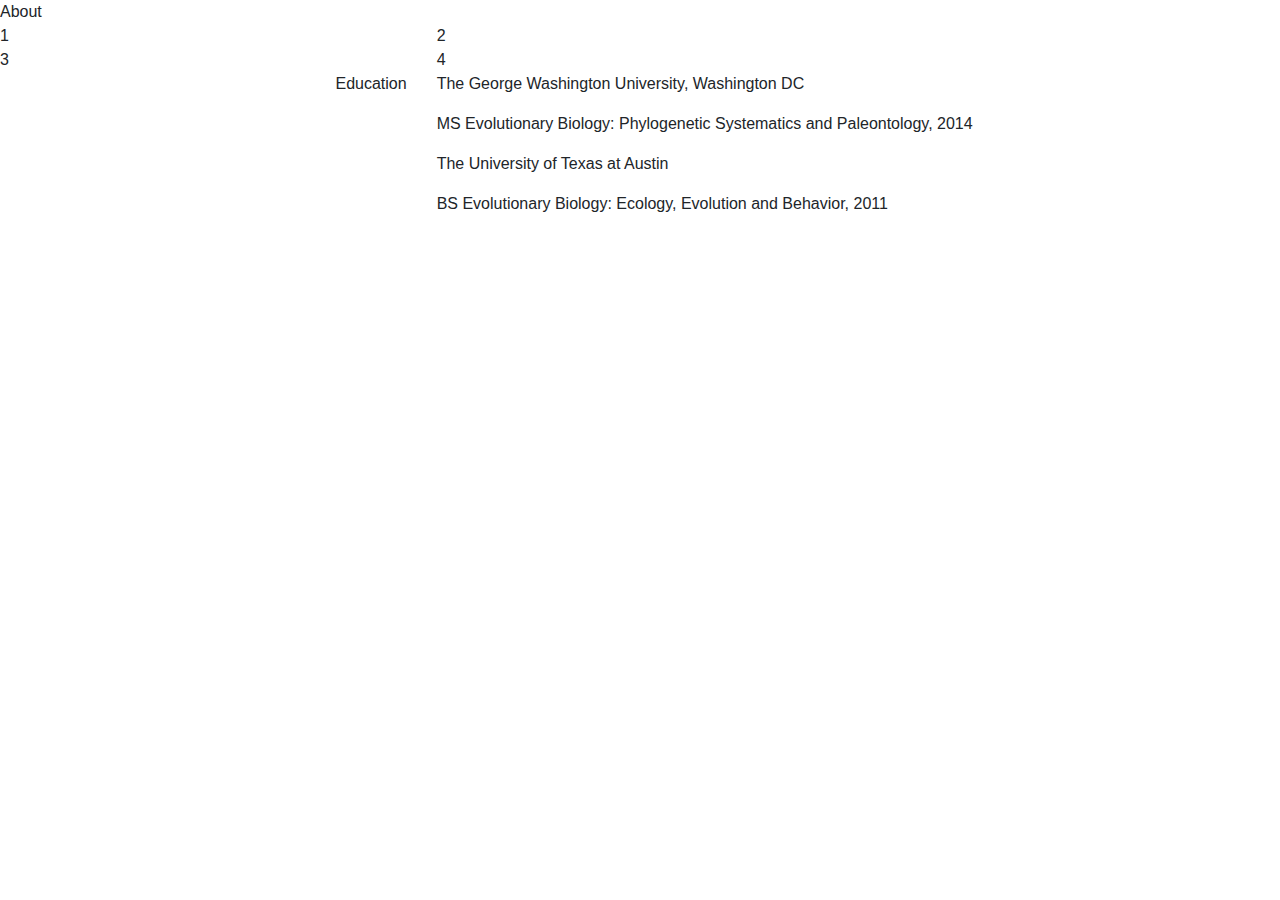
==== about.html @ 91577e30 "First Commit" ====
<!doctype html>
<html lang="en">
  <head>
    <!-- Required meta tags -->
    <meta charset="utf-8">
    <meta name="viewport" content="width=device-width, initial-scale=1, shrink-to-fit=no">

    <!-- Bootstrap CSS -->
    <link rel="stylesheet" href="https://maxcdn.bootstrapcdn.com/bootstrap/4.0.0/css/bootstrap.min.css" integrity="sha384-Gn5384xqQ1aoWXA+058RXPxPg6fy4IWvTNh0E263XmFcJlSAwiGgFAW/dAiS6JXm" crossorigin="anonymous">
    <link rel="stylesheet" type="text/css" media="screen" href="style.css" />
    <link href="index.html"
    <title>About</title>
  </head>
  <body>

       <!-- About summary -->



   <!-- Education -->
   <section id="education-section">
   <div class="row">
        <div class="col-sm-4">1</div>
        <div class="col-sm-8">2</div>
  </div>
   <div class="row">
        <div class="col-sm-4">3</div>
        <div class="col-sm-8">4</div>
  </div>
   <div class="row">
            <div class="col-sm-4">
                <p class="education">Education</p>

            </div>
            <div class="col-sm-8">
                    <p>The George Washington University, Washington DC </p>
                    <p> MS Evolutionary Biology: Phylogenetic Systematics and Paleontology, 2014 </p>
                    <p>The University of Texas at Austin</p>
                    <p> BS Evolutionary Biology: Ecology, Evolution and Behavior, 2011 </p>
            </div>
            
            </div>
                
      </div>
    </section>



    <!-- Experience -->



    <!-- Fieldwork -->



    <!-- Publications -->



    <!-- For Fun -->



  

    <!-- Optional JavaScript -->
    <!-- jQuery first, then Popper.js, then Bootstrap JS -->
    <script src="https://code.jquery.com/jquery-3.2.1.slim.min.js" integrity="sha384-KJ3o2DKtIkvYIK3UENzmM7KCkRr/rE9/Qpg6aAZGJwFDMVNA/GpGFF93hXpG5KkN" crossorigin="anonymous"></script>
    <script src="https://cdnjs.cloudflare.com/ajax/libs/popper.js/1.12.9/umd/popper.min.js" integrity="sha384-ApNbgh9B+Y1QKtv3Rn7W3mgPxhU9K/ScQsAP7hUibX39j7fakFPskvXusvfa0b4Q" crossorigin="anonymous"></script>
    <script src="https://maxcdn.bootstrapcdn.com/bootstrap/4.0.0/js/bootstrap.min.js" integrity="sha384-JZR6Spejh4U02d8jOt6vLEHfe/JQGiRRSQQxSfFWpi1MquVdAyjUar5+76PVCmYl" crossorigin="anonymous"></script>
  </body>
</html>
---- style.css ----
.text-box {
    background-color: lightblue;
    padding: 40px;
    margin: 50px;
    display: flex;
    justify-content: center;

}

.portrait {
    padding: 40px;

}

.btn btn-info {
    display: flex;
    justify-content: center;
}

.education {
    float: right;

}
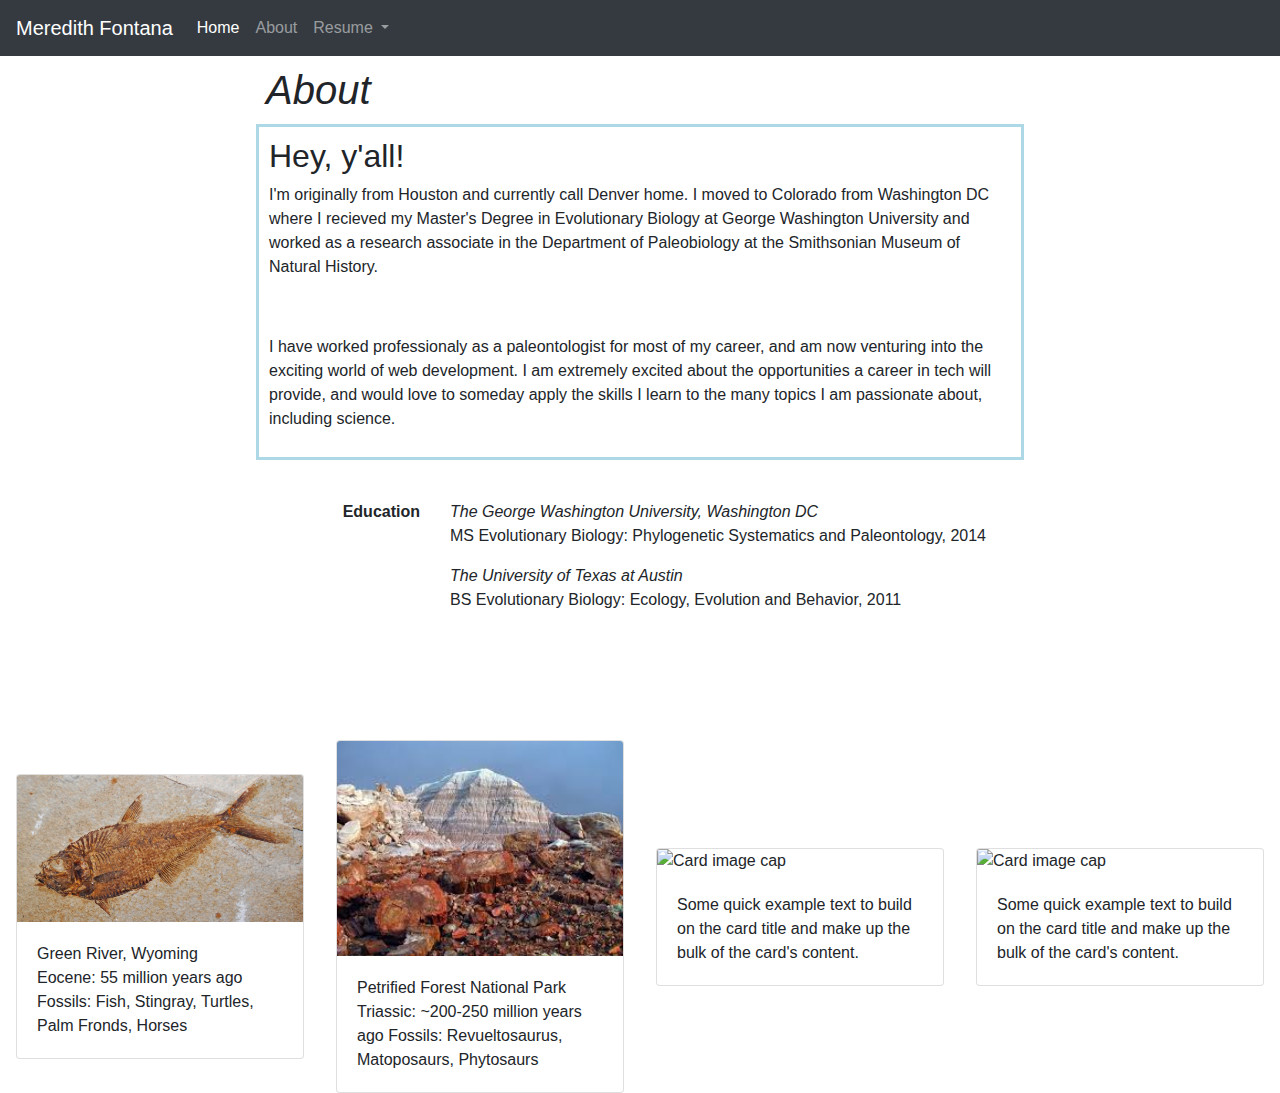
==== commit 90273d9c: "second commit about page" ====
--- a/about.html
+++ b/about.html
@@ -8,50 +8,121 @@
     <!-- Bootstrap CSS -->
     <link rel="stylesheet" href="https://maxcdn.bootstrapcdn.com/bootstrap/4.0.0/css/bootstrap.min.css" integrity="sha384-Gn5384xqQ1aoWXA+058RXPxPg6fy4IWvTNh0E263XmFcJlSAwiGgFAW/dAiS6JXm" crossorigin="anonymous">
     <link rel="stylesheet" type="text/css" media="screen" href="style.css" />
-    <link href="index.html"
     <title>About</title>
   </head>
   <body>
+<!-- Nav bar -->
+      <nav class="navbar navbar-expand-lg navbar-dark bg-dark">
+          <a class="navbar-brand" href="index.html">Meredith Fontana</a>
+          <button class="navbar-toggler" type="button" data-toggle="collapse" data-target="#navbarSupportedContent" aria-controls="navbarSupportedContent" aria-expanded="false" aria-label="Toggle navigation">
+            <span class="navbar-toggler-icon"></span>
+          </button>
+        
+          <div class="collapse navbar-collapse" id="navbarSupportedContent">
+            <ul class="navbar-nav mr-auto">
+              <li class="nav-item active">
+                <a class="nav-link" href="#">Home<span class="sr-only">(current)</span></a>
+              </li>
+              <li class="nav-item">
+                <a class="nav-link" href="#">About</a>
+              </li>
+              <li class="nav-item dropdown">
+                <a class="nav-link dropdown-toggle" href="#" id="navbarDropdown" role="button" data-toggle="dropdown" aria-haspopup="true" aria-expanded="false">
+                  Resume
+                </a>
+                <div class="dropdown-menu" aria-labelledby="navbarDropdown">
+                  <a class="dropdown-item" href="#education-section">Education</a>
+                  <a class="dropdown-item" href="#">Experience</a>
+                  <a class="dropdown-item" href="#">Fieldwork</a>
+                  <a class="dropdown-item" href="#">Publications</a>
+                  
+                 
+                </div>
+              </li>
+            </ul>
+           
+          </div>
+        </nav>
 
-       <!-- About summary -->
+  <!-- About summary -->
+<h1><i>About</i></h1>
+<div class="summary">
+  <h2>Hey, y'all!</h2>
+  <p>I'm originally from Houston and currently call Denver home. I moved to Colorado
+    from Washington DC where I recieved my Master's Degree in Evolutionary Biology at George Washington University and worked as a 
+   research associate in the Department of Paleobiology at the Smithsonian Museum of Natural History.
+   <p><br>
+   
+   <p>I have worked professionaly as a paleontologist for most of my career, and am now venturing into the exciting world of web development.
+   I am extremely excited about the opportunities a career in tech will provide, and would love to someday apply the skills I learn to 
+   the many topics I am passionate about, including science. 
+   </p>
+  
+</div>
 
 
 
    <!-- Education -->
    <section id="education-section">
-   <div class="row">
-        <div class="col-sm-4">1</div>
-        <div class="col-sm-8">2</div>
-  </div>
-   <div class="row">
-        <div class="col-sm-4">3</div>
-        <div class="col-sm-8">4</div>
-  </div>
-   <div class="row">
+
+  <div class="first-column">
+    <div class="row">
             <div class="col-sm-4">
-                <p class="education">Education</p>
+                <p class="education"><b>Education</b></p>
 
             </div>
             <div class="col-sm-8">
-                    <p>The George Washington University, Washington DC </p>
-                    <p> MS Evolutionary Biology: Phylogenetic Systematics and Paleontology, 2014 </p>
-                    <p>The University of Texas at Austin</p>
-                    <p> BS Evolutionary Biology: Ecology, Evolution and Behavior, 2011 </p>
+                    <p><i>The George Washington University, Washington DC </i><br>
+                      MS Evolutionary Biology: Phylogenetic Systematics and Paleontology, 2014 </p>
+                    <p><i>The University of Texas at Austin</i><br>
+                    BS Evolutionary Biology: Ecology, Evolution and Behavior, 2011 </p>
             </div>
             
             </div>
+  </div>
                 
       </div>
     </section>
 
 
+    <!-- Fieldwork -->
+    <div class="cards">
 
-    <!-- Experience -->
+    <div class="card" style="width: 18rem;">
+        <img class="card-img-top" src="fossil-fish.jpg" alt="Fossil Fish">
+        <div class="card-body">
+          <p class="card-text">Green River, Wyoming<br>
+            Eocene: 55 million years ago
+            Fossils: Fish, Stingray, Turtles, Palm Fronds, Horses
+          </p>
+        </div>
+      </div>
 
+    <div class="card" style="width: 18rem;">
+          <img class="card-img-top" src="pefo.jpeg" alt="Card image cap">
+          <div class="card-body">
+            <p class="card-text">Petrified Forest National Park<br>
+            Triassic: ~200-250 million years ago
+            Fossils: Revueltosaurus, Matoposaurs, Phytosaurs
+            </p>
+          </div>
+        </div>
 
+    <div class="card" style="width: 18rem;">
+            <img class="card-img-top" src="..." alt="Card image cap">
+            <div class="card-body">
+              <p class="card-text">Some quick example text to build on the card title and make up the bulk of the card's content.</p>
+            </div>
+          </div>
 
-    <!-- Fieldwork -->
+      <div class="card" style="width: 18rem;">
+              <img class="card-img-top" src="..." alt="Card image cap">
+              <div class="card-body">
+                <p class="card-text">Some quick example text to build on the card title and make up the bulk of the card's content.</p>
+              </div>
+            </div>
 
+</div>
 
 
     <!-- Publications -->
--- a/style.css
+++ b/style.css
@@ -12,12 +12,50 @@
 
 }
 
-.btn btn-info {
+btn btn-info {
     display: flex;
     justify-content: center;
+    border-color: lightblue;
+}
+
+.learn-more{
+    margin-top: 15px;
 }
 
 .education {
     float: right;
 
+}
+
+.col-sm-4 {
+    height: 200px;
+}
+
+.summary {
+    width: 400px;
+    margin: auto;
+    width: 60%;
+    border: 3px solid lightblue;
+    padding: 10px;
+}
+
+h1 {
+    margin: auto;
+    width: 60%;
+    padding: 10px;
+}
+
+.first-column {
+    margin: 40px;
+
+}
+
+.card {
+    margin: auto;
+    width: 50%;
+}
+
+.cards {
+    display: flex;
+    justify-content: space-between;
 }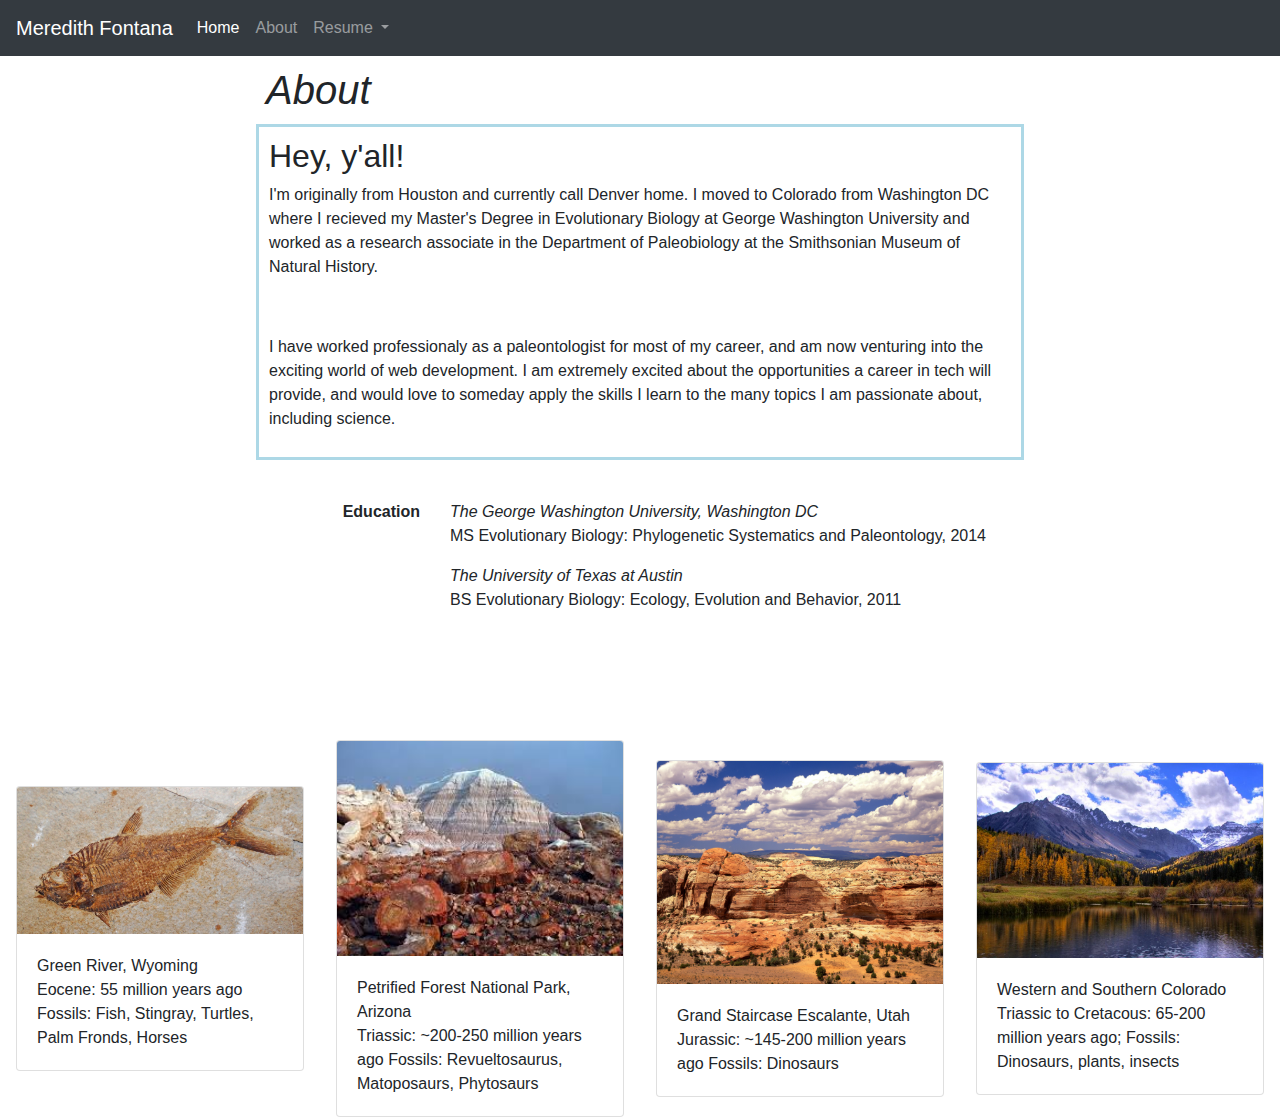
==== commit 6794a177: "finished adding fieldwork section" ====
--- a/about.html
+++ b/about.html
@@ -101,7 +101,7 @@
     <div class="card" style="width: 18rem;">
           <img class="card-img-top" src="pefo.jpeg" alt="Card image cap">
           <div class="card-body">
-            <p class="card-text">Petrified Forest National Park<br>
+            <p class="card-text">Petrified Forest National Park, Arizona<br>
             Triassic: ~200-250 million years ago
             Fossils: Revueltosaurus, Matoposaurs, Phytosaurs
             </p>
@@ -109,16 +109,26 @@
         </div>
 
     <div class="card" style="width: 18rem;">
-            <img class="card-img-top" src="..." alt="Card image cap">
+            <img class="card-img-top" src="grand-staircase.jpg" alt="Card image cap">
             <div class="card-body">
-              <p class="card-text">Some quick example text to build on the card title and make up the bulk of the card's content.</p>
+              <p class="card-text">Grand Staircase Escalante, Utah <br>
+                Jurassic: ~145-200 million years ago
+                Fossils: Dinosaurs
+
+
+
+              </p>
             </div>
           </div>
 
       <div class="card" style="width: 18rem;">
-              <img class="card-img-top" src="..." alt="Card image cap">
+              <img class="card-img-top" src="ridgeway.jpg" alt="Card image cap">
               <div class="card-body">
-                <p class="card-text">Some quick example text to build on the card title and make up the bulk of the card's content.</p>
+                <p class="card-text">Western and Southern Colorado<br>
+                Triassic to Cretacous: 65-200 million years ago;
+                Fossils: Dinosaurs, plants, insects
+                
+                </p>
               </div>
             </div>
 
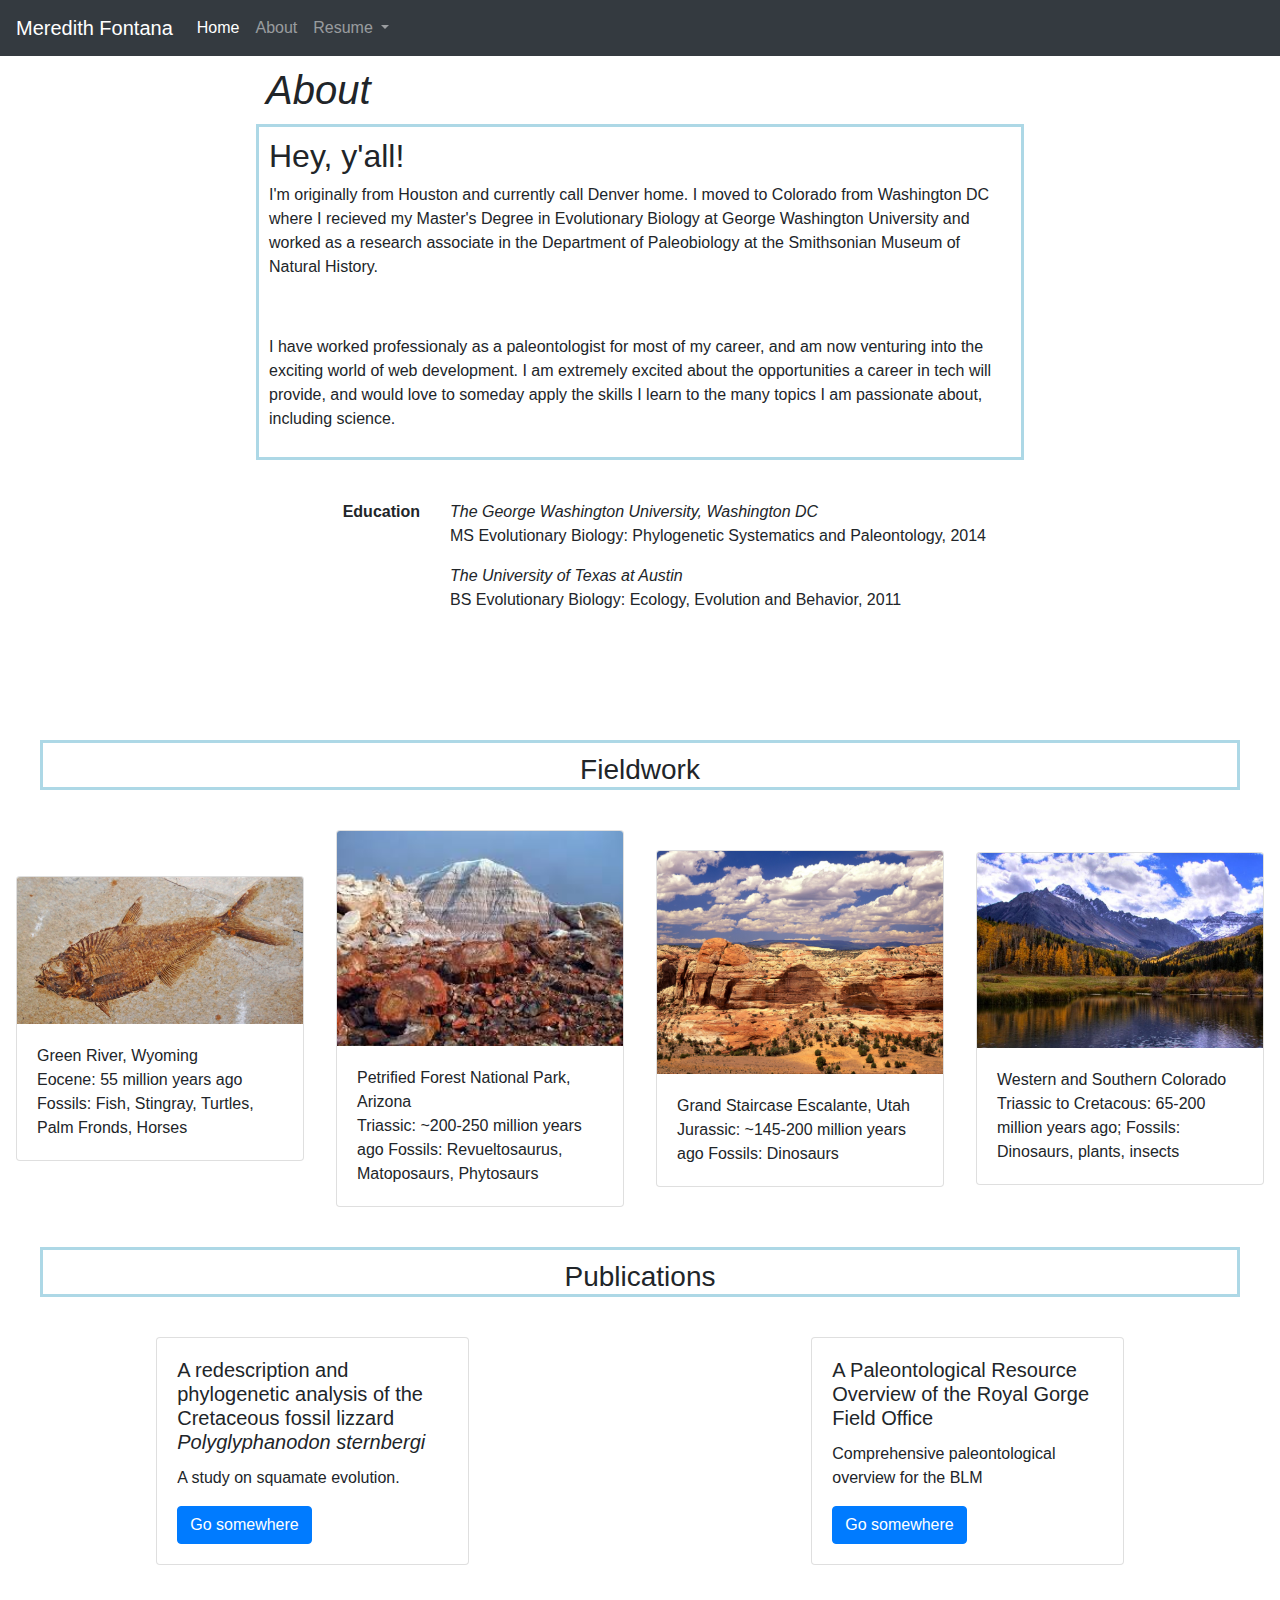
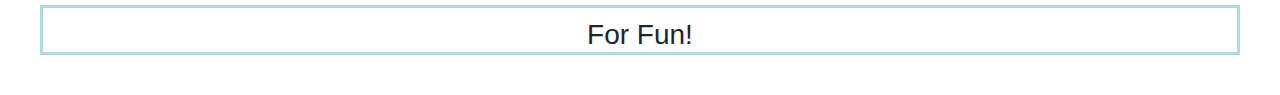
==== commit c47d2407: "commited fieldwork section 2nd time" ====
--- a/about.html
+++ b/about.html
@@ -86,6 +86,7 @@
 
 
     <!-- Fieldwork -->
+    <h3>Fieldwork</h3>
     <div class="cards">
 
     <div class="card" style="width: 18rem;">
@@ -127,7 +128,6 @@
                 <p class="card-text">Western and Southern Colorado<br>
                 Triassic to Cretacous: 65-200 million years ago;
                 Fossils: Dinosaurs, plants, insects
-                
                 </p>
               </div>
             </div>
@@ -136,11 +136,35 @@
 
 
     <!-- Publications -->
-
+    <h3>
+      Publications
+    </h3>
+    <div class="row">
+        <div class="col-sm-6">
+          <div class="card">
+            <div class="card-body">
+              <h5 class="card-title">A redescription and phylogenetic analysis of the Cretaceous fossil lizzard <i>Polyglyphanodon sternbergi</i></h5>
+              <p class="card-text">A study on squamate evolution.</p>
+              <a href="https://scholarspace-etds.library.gwu.edu/concern/gw_etds/fq977t82f?locale=en" class="btn btn-primary">Go somewhere</a>
+            </div>
+          </div>
+        </div>
+        <div class="col-sm-6">
+          <div class="card">
+            <div class="card-body">
+              <h5 class="card-title">A Paleontological Resource Overview of the Royal Gorge Field Office</h5>
+              <p class="card-text">Comprehensive paleontological overview for the BLM</p>
+              <a href="https://eplanning.blm.gov/epl-front-office/projects/lup/39877/66800/72644/Paleontological_Resource_Overview_RGFO_July_2015.pdf" class="btn btn-primary">Go somewhere</a>
+            </div>
+          </div>
+        </div>
+      </div>
 
 
     <!-- For Fun -->
-
+    <h3>
+        For Fun!
+    </h3>
 
 
   
--- a/style.css
+++ b/style.css
@@ -58,4 +58,12 @@
 .cards {
     display: flex;
     justify-content: space-between;
+}
+
+h3 {
+    text-align: center;
+    height: 50px;
+    margin: 40px;
+    border: 3px solid lightblue;
+    padding: 10px;
 }